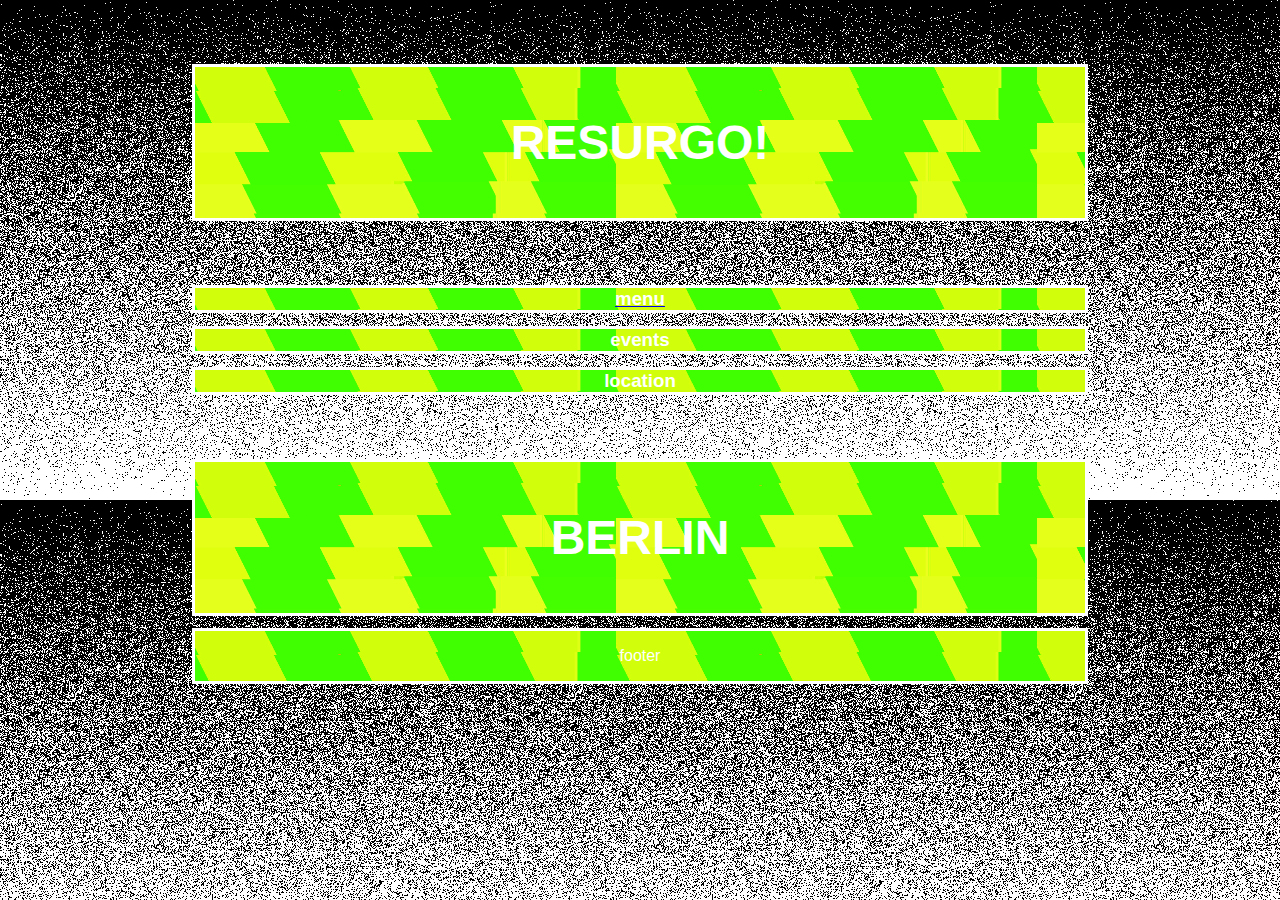
==== index.html @ 9f25444f "webpages" ====
<!DOCTYPE html>
<html>
 <head>
	<meta charset="utf-8">
	<title>Test File...</title>
  <body>

  <div class="container">

  <div class="header"></div>

  <div class="header_image">
  	<p>RESURGO!</p>
  </div>	

  <a href="menu.html"><div class="menu">
  	<h3>menu</h3>
  </div></a>

  <div class="events">
  	<h3>events</h3>
  </div>

  <div class="location">
  	<h3>location</h3>
  </div>

  <div class="footer_image">
  	<p>BERLIN</p>
  </div>

  <div class="footer">
  	<p>footer</p>
  </div>

  </div>


  

  <style>

  body {
  	background-image: url(static.gif);
  }

  html, body {
         	box-sizing: border-box;
         }
         * {
           box-sizing: inherit;
         }

         html, body, h1, h2, h3, h4, h5, h6 {
         	padding: 0;
         	margin: 0;
         }

  .container {
  	text-align: center;
  }

  .header_image {
  	width: 70%;
  	background-image: url(pattern3.png);
  	border: 3px solid white;
  	margin: 0 auto;
  	margin-top: 5%;
  	margin-bottom: 5%;
  	font-family: helvetica;
  	font-weight: bold;
  	color: white;
  	font-size: 300%;

  }

  .menu {
  	display: block;
  	font-family: helvetica;
  	color: white;
	width: 70%;
	box-sizing: border-box;
  	background-image: url(pattern3.png);
  	border: 3px solid white;
  	margin: 0 auto;
  	margin-bottom: 1%;
}

  .events {
  	display: block;
  	font-family: helvetica;
  	color: white;
  	width: 70%;
  	box-sizing: border-box;
  	background-image: url(pattern3.png);
  	border: 3px solid white;
  	margin: 0 auto;
  	margin-bottom: 1%;
  }

  .location {
  	display: block;
  	font-family: helvetica;
  	color: white;
  	width: 70%;
  	box-sizing: border-box;
  	background-image: url(pattern3.png);
  	border: 3px solid white;
  	margin: 0 auto;
 }

.footer_image {
	width: 70%;
  	background-image: url(pattern3.png);
  	border: 3px solid white;
  	color: white;
  	margin: 0 auto;
  	margin-top: 5%;
  	margin-bottom: 1%;
  	font-family: helvetica;
  	font-weight: bold;
  	font-size: 300%;
}

.footer {
	display: block;
  	font-family: helvetica;
  	color: white;
	width: 70%;
	box-sizing: border-box;
  	background-image: url(pattern3.png);
  	border: 3px solid white;
  	margin: 0 auto;
  	margin-bottom: 5%;

}


  </style>
  

  </head>
</html>
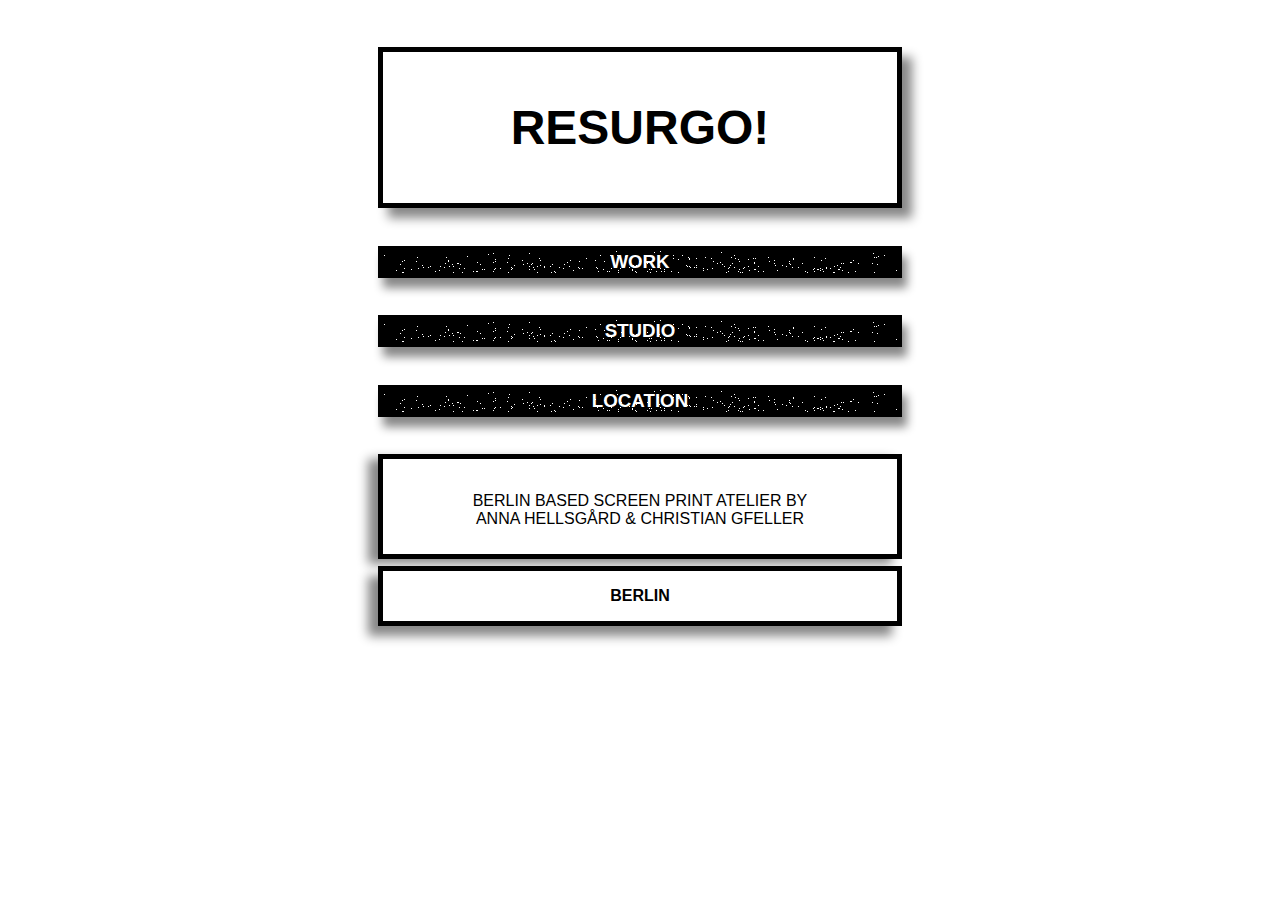
==== commit 3356cfc9: "progress" ====
--- a/index.html
+++ b/index.html
@@ -1,36 +1,40 @@
 <!DOCTYPE html>
 <html>
  <head>
+  <link rel="stylesheet" type="text/css" href="index.css">
 	<meta charset="utf-8">
 	<title>Test File...</title>
   <body>
 
   <div class="container">
 
-  <div class="header"></div>
-
-  <div class="header_image">
-  	<p>RESURGO!</p>
-  </div>	
-
-  <a href="menu.html"><div class="menu">
-  	<h3>menu</h3>
+   <a href="index.html"><div class="header_image">
+    <p>RESURGO!</p>
   </div></a>
 
-  <div class="events">
-  	<h3>events</h3>
+  <a href="work.html"><div class="work">
+  	<h3>WORK</h3>
+  </div></a>
+
+  <a href="studio.html"><div class="studio">
+    <h3>STUDIO</h3>
+  </div></a>
+
+  <a href="location.html"><div class="location">
+    <h3>LOCATION</h3>
+  </div></a>
+
+
+  <div class="content">
+    <h4></h4>
+    <div class="interior1">
+      <p>BERLIN BASED SCREEN PRINT ATELIER BY ANNA HELLSGÅRD & CHRISTIAN GFELLER</p>
+    </div>
   </div>
-
-  <div class="location">
-  	<h3>location</h3>
-  </div>
-
-  <div class="footer_image">
-  	<p>BERLIN</p>
-  </div>
+  
 
   <div class="footer">
-  	<p>footer</p>
+  	<p>BERLIN</p>
   </div>
 
   </div>
@@ -38,108 +42,5 @@
 
   
 
-  <style>
-
-  body {
-  	background-image: url(static.gif);
-  }
-
-  html, body {
-         	box-sizing: border-box;
-         }
-         * {
-           box-sizing: inherit;
-         }
-
-         html, body, h1, h2, h3, h4, h5, h6 {
-         	padding: 0;
-         	margin: 0;
-         }
-
-  .container {
-  	text-align: center;
-  }
-
-  .header_image {
-  	width: 70%;
-  	background-image: url(pattern3.png);
-  	border: 3px solid white;
-  	margin: 0 auto;
-  	margin-top: 5%;
-  	margin-bottom: 5%;
-  	font-family: helvetica;
-  	font-weight: bold;
-  	color: white;
-  	font-size: 300%;
-
-  }
-
-  .menu {
-  	display: block;
-  	font-family: helvetica;
-  	color: white;
-	width: 70%;
-	box-sizing: border-box;
-  	background-image: url(pattern3.png);
-  	border: 3px solid white;
-  	margin: 0 auto;
-  	margin-bottom: 1%;
-}
-
-  .events {
-  	display: block;
-  	font-family: helvetica;
-  	color: white;
-  	width: 70%;
-  	box-sizing: border-box;
-  	background-image: url(pattern3.png);
-  	border: 3px solid white;
-  	margin: 0 auto;
-  	margin-bottom: 1%;
-  }
-
-  .location {
-  	display: block;
-  	font-family: helvetica;
-  	color: white;
-  	width: 70%;
-  	box-sizing: border-box;
-  	background-image: url(pattern3.png);
-  	border: 3px solid white;
-  	margin: 0 auto;
- }
-
-.footer_image {
-	width: 70%;
-  	background-image: url(pattern3.png);
-  	border: 3px solid white;
-  	color: white;
-  	margin: 0 auto;
-  	margin-top: 5%;
-  	margin-bottom: 1%;
-  	font-family: helvetica;
-  	font-weight: bold;
-  	font-size: 300%;
-}
-
-.footer {
-	display: block;
-  	font-family: helvetica;
-  	color: white;
-	width: 70%;
-	box-sizing: border-box;
-  	background-image: url(pattern3.png);
-  	border: 3px solid white;
-  	margin: 0 auto;
-  	margin-bottom: 5%;
-
-}
-
-
-  </style>
-  
-
   </head>
-</html>
-
-
+</html>--- a/index.css
+++ b/index.css
@@ -0,0 +1,133 @@
+ html, body {
+         	box-sizing: border-box;
+         }
+         * {
+           box-sizing: inherit;
+         }
+
+         html, body, h1, h2, h3, h4, h5, h6 {
+         	padding: 0;
+         	margin: 0;
+         }
+
+
+
+        a {
+          text-decoration: none;
+
+        }
+
+  .container {
+  	text-align: center;
+    max-width: 900px;
+    min-width: 425px;
+    margin: auto;
+    width: 60%;
+    padding: 10px;
+  }
+
+  
+
+  
+  .work {
+  	display: block;
+  	font-family: helvetica;
+  	color: white;
+	  width: 70%;
+	  box-sizing: border-box;
+  	background-image: url(images/static.gif);
+  	border: 5px solid black;
+  	margin: 0 auto;
+  	margin-bottom: 1%;
+    margin-top: 5%;
+    box-shadow: 5px 10px 10px #888888;
+}
+
+.studio {
+    display: block;
+    font-family: helvetica;
+    color: white;
+    width: 70%;
+    box-sizing: border-box;
+    background-image: url(images/static.gif);
+    border: 5px solid black;
+    margin: 0 auto;
+    margin-bottom: 1%;
+    margin-top: 5%;
+    box-shadow: 5px 10px 10px #888888;
+}
+
+.location {
+    display: block;
+    font-family: helvetica;
+    color: white;
+    width: 70%;
+    box-sizing: border-box;
+    background-image: url(images/static.gif);
+    border: 5px solid black;
+    margin: 0 auto;
+    margin-bottom: 1%;
+    margin-top: 5%;
+    box-shadow: 5px 10px 10px #888888;
+}
+
+  .content {
+    display: block;
+    font-family: helvetica;
+    color: black;
+    width: 70%;
+    box-sizing: border-box;
+    background-color: white;
+    border: 5px solid black;
+    margin: 0 auto;
+    margin-bottom: 1%;
+    margin-top: 5%;
+    padding-top: 1%;
+    box-shadow: -10px 5px 10px #888888;
+
+  }
+
+  .interior1 {
+    display: block;
+    font-family: helvetica;
+    color: black;
+    width: 70%;
+    box-sizing: border-box;
+    background-color: white;
+    margin: 0 auto;
+    margin-bottom: 5%;
+    margin-top: 5%;
+    
+    
+
+  }
+  
+
+.footer {
+	display: block;
+  	font-family: helvetica;
+    font-weight: bold;
+  	color: black;
+	width: 70%;
+	box-sizing: border-box;
+  	background-color: white;
+  	border: 5px solid black;
+  	margin: 0 auto;
+  	margin-bottom: 5%;
+    box-shadow: -10px 10px 10px #888888;
+
+}
+
+.header_image {
+    width: 70%;
+    background-color: white;
+    border: 5px solid black;
+    margin: 0 auto;
+    margin-top: 5%;
+    margin-bottom: 5%;
+    font-family: helvetica;
+    text-decoration: none;
+    font-weight: bold;
+    color: black;
+    font-size: 300%;
+    box-shadow: 10px 10px 10px #888888;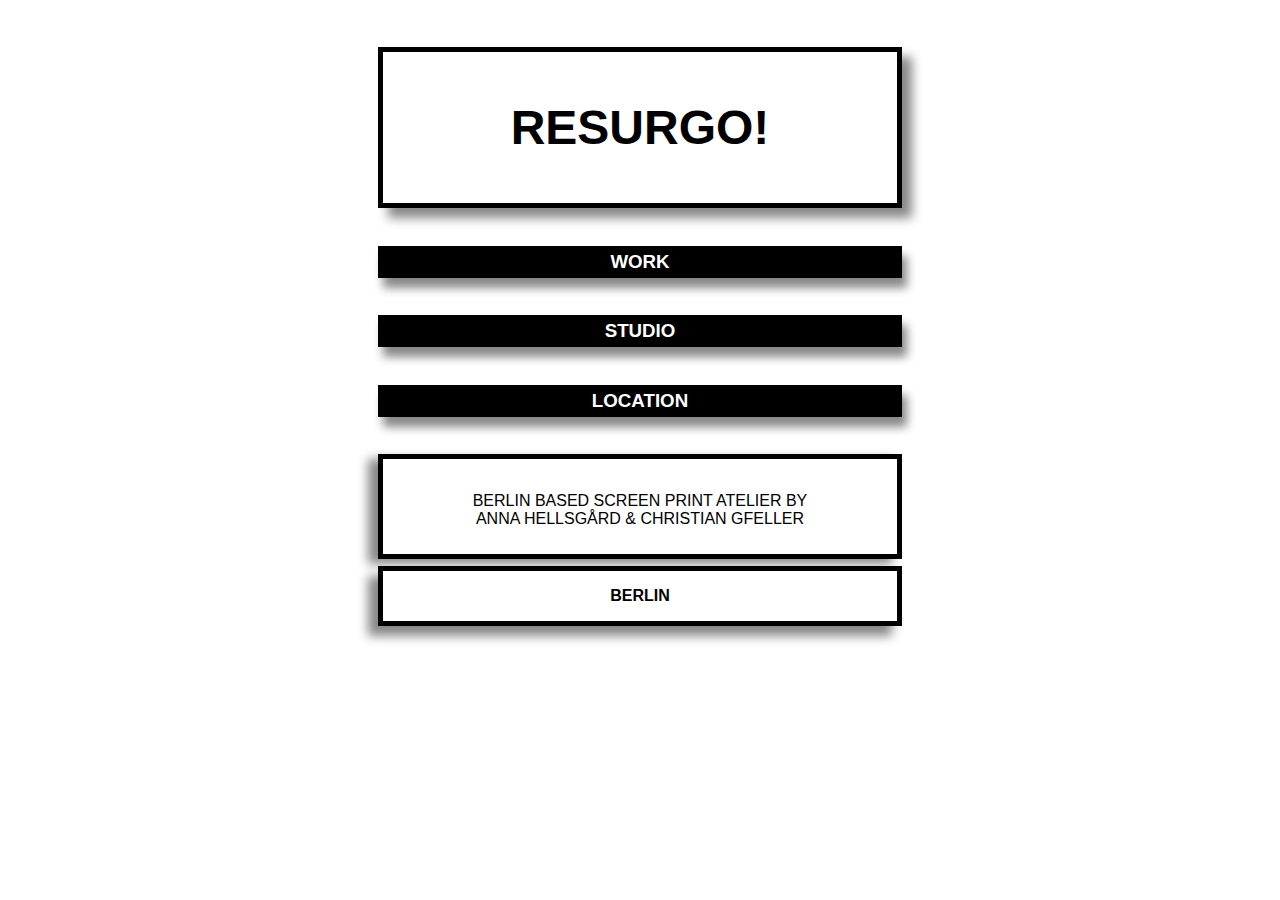
==== commit dc573857: "progress" ====
--- a/index.html
+++ b/index.html
@@ -12,7 +12,7 @@
     <p>RESURGO!</p>
   </div></a>
 
-  <a href="work.html"><div class="work">
+  <a href="work_test.html"><div class="work">
   	<h3>WORK</h3>
   </div></a>
 
--- a/index.css
+++ b/index.css
@@ -28,42 +28,57 @@
 
   
 
-  
+  .work:hover {
+    background-image: url(images/static.gif);
+    margin-bottom: 1%;
+    margin-top: 5%;
+    margin-left: 18%;
+  }
   .work {
   	display: block;
   	font-family: helvetica;
   	color: white;
 	  width: 70%;
 	  box-sizing: border-box;
-  	background-image: url(images/static.gif);
+  	background-color: black;
   	border: 5px solid black;
   	margin: 0 auto;
   	margin-bottom: 1%;
     margin-top: 5%;
     box-shadow: 5px 10px 10px #888888;
 }
-
+.studio:hover {
+    background-image: url(images/static.gif);
+    margin-bottom: 1%;
+    margin-top: 5%;
+    margin-left: 18%;
+}
 .studio {
     display: block;
     font-family: helvetica;
     color: white;
     width: 70%;
     box-sizing: border-box;
-    background-image: url(images/static.gif);
+    background-color: black;
     border: 5px solid black;
     margin: 0 auto;
     margin-bottom: 1%;
     margin-top: 5%;
     box-shadow: 5px 10px 10px #888888;
 }
-
+.location:hover {
+    background-image: url(images/static.gif);
+    margin-bottom: 1%;
+    margin-top: 5%;
+    margin-left: 18%;
+}
 .location {
     display: block;
     font-family: helvetica;
     color: white;
     width: 70%;
     box-sizing: border-box;
-    background-image: url(images/static.gif);
+    background-color: black;
     border: 5px solid black;
     margin: 0 auto;
     margin-bottom: 1%;
@@ -130,4 +145,6 @@
     font-weight: bold;
     color: black;
     font-size: 300%;
-    box-shadow: 10px 10px 10px #888888;+    box-shadow: 10px 10px 10px #888888;
+
+    @media screen and (min-width: 800px) 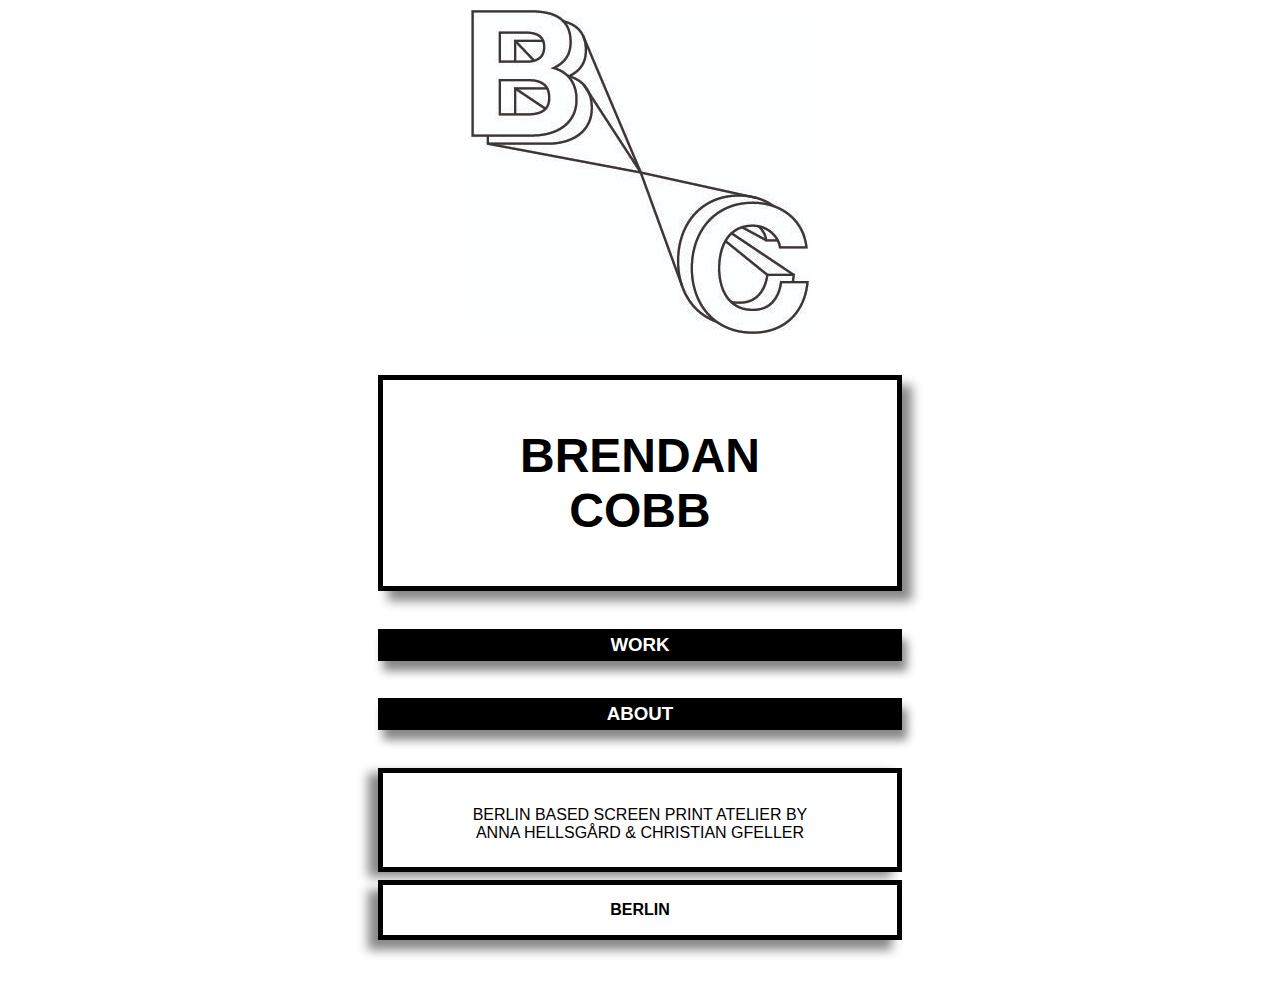
==== commit 724bac4c: "test" ====
--- a/index.html
+++ b/index.html
@@ -1,15 +1,16 @@
 <!DOCTYPE html>
 <html>
  <head>
+  <meta name="viewport" content="width=device-width, initial-scale=1">
   <link rel="stylesheet" type="text/css" href="index.css">
-	<meta charset="utf-8">
+	
 	<title>Test File...</title>
   <body>
 
   <div class="container">
-
+  <img src="images/cobbweb.jpg">
    <a href="index.html"><div class="header_image">
-    <p>RESURGO!</p>
+    <p>BRENDAN<br>COBB</p>
   </div></a>
 
   <a href="work_test.html"><div class="work">
@@ -17,12 +18,10 @@
   </div></a>
 
   <a href="studio.html"><div class="studio">
-    <h3>STUDIO</h3>
+    <h3>ABOUT</h3>
   </div></a>
 
-  <a href="location.html"><div class="location">
-    <h3>LOCATION</h3>
-  </div></a>
+  
 
 
   <div class="content">
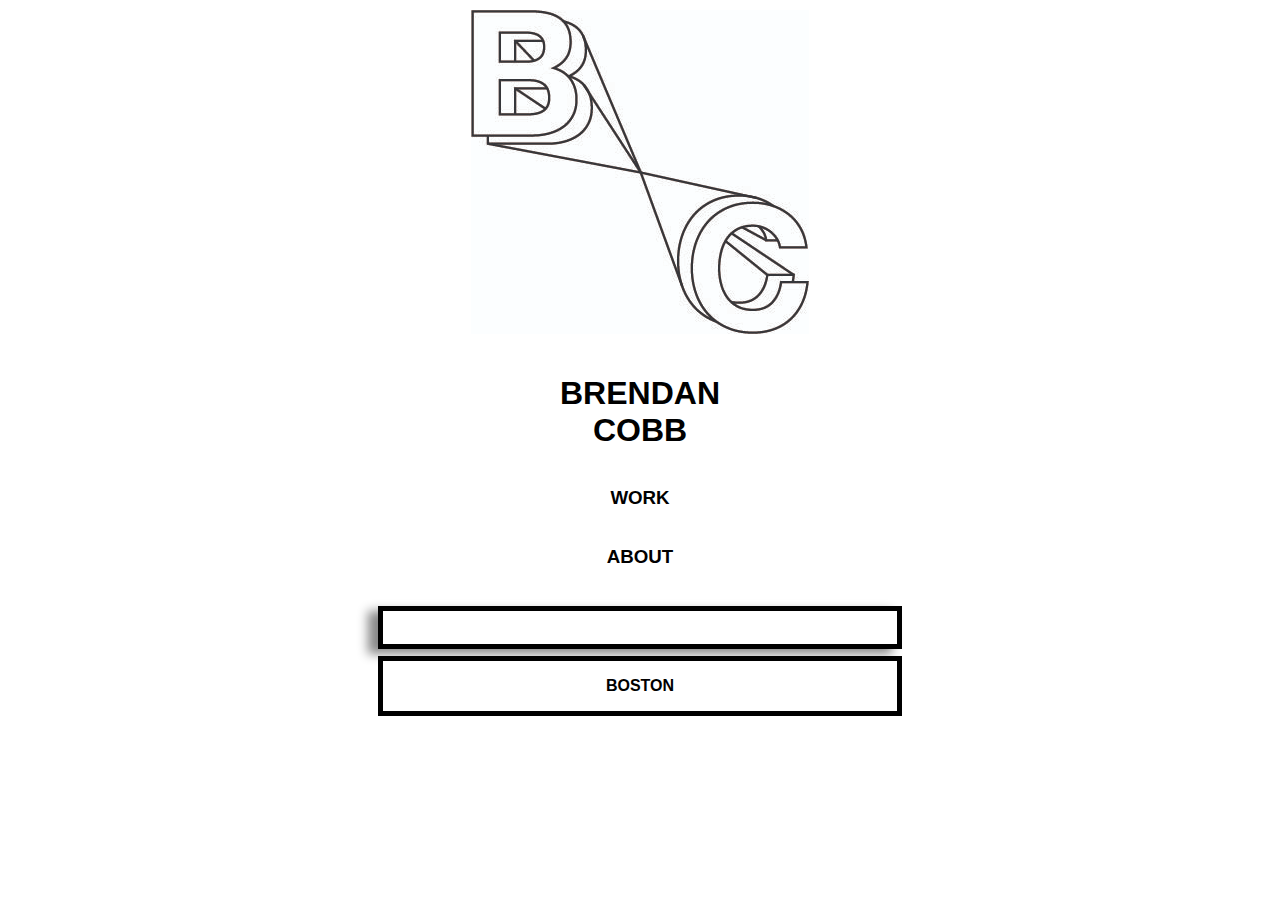
==== commit aa7c82a2: "test" ====
--- a/index.html
+++ b/index.html
@@ -27,13 +27,13 @@
   <div class="content">
     <h4></h4>
     <div class="interior1">
-      <p>BERLIN BASED SCREEN PRINT ATELIER BY ANNA HELLSGÅRD & CHRISTIAN GFELLER</p>
+      <p></p>
     </div>
   </div>
   
 
   <div class="footer">
-  	<p>BERLIN</p>
+  	<p>BOSTON</p>
   </div>
 
   </div>
--- a/index.css
+++ b/index.css
@@ -29,49 +29,46 @@
   
 
   .work:hover {
+    color: blue;
+  } 
+
+
+  .work {
+  	display: block;
+  	font-family: helvetica;
+  	color: black;
+	  width: 70%;
+	  box-sizing: border-box;
+  	
+  	margin: 0 auto;
+  	margin-bottom: 1%;
+    margin-top: 5%;
+    
+}
+.studio:hover {
+   color: blue;
+} 
+
+.studio {
+    display: block;
+    font-family: helvetica;
+    color: black;
+    width: 70%;
+    box-sizing: border-box;
+   
+    
+    margin: 0 auto;
+    margin-bottom: 1%;
+    margin-top: 5%;
+    
+}
+<!-- .location:hover {
     background-image: url(images/static.gif);
     margin-bottom: 1%;
     margin-top: 5%;
     margin-left: 18%;
-  }
-  .work {
-  	display: block;
-  	font-family: helvetica;
-  	color: white;
-	  width: 70%;
-	  box-sizing: border-box;
-  	background-color: black;
-  	border: 5px solid black;
-  	margin: 0 auto;
-  	margin-bottom: 1%;
-    margin-top: 5%;
-    box-shadow: 5px 10px 10px #888888;
-}
-.studio:hover {
-    background-image: url(images/static.gif);
-    margin-bottom: 1%;
-    margin-top: 5%;
-    margin-left: 18%;
-}
-.studio {
-    display: block;
-    font-family: helvetica;
-    color: white;
-    width: 70%;
-    box-sizing: border-box;
-    background-color: black;
-    border: 5px solid black;
-    margin: 0 auto;
-    margin-bottom: 1%;
-    margin-top: 5%;
-    box-shadow: 5px 10px 10px #888888;
-}
-.location:hover {
-    background-image: url(images/static.gif);
-    margin-bottom: 1%;
-    margin-top: 5%;
-    margin-left: 18%;
-}
+} -->
+
 .location {
     display: block;
     font-family: helvetica;
@@ -79,11 +76,11 @@
     width: 70%;
     box-sizing: border-box;
     background-color: black;
-    border: 5px solid black;
+   
     margin: 0 auto;
     margin-bottom: 1%;
     margin-top: 5%;
-    box-shadow: 5px 10px 10px #888888;
+    
 }
 
   .content {
@@ -122,21 +119,21 @@
 	display: block;
   	font-family: helvetica;
     font-weight: bold;
-  	color: black;
+  	
 	width: 70%;
 	box-sizing: border-box;
   	background-color: white;
   	border: 5px solid black;
   	margin: 0 auto;
   	margin-bottom: 5%;
-    box-shadow: -10px 10px 10px #888888;
+   
 
 }
 
 .header_image {
     width: 70%;
     background-color: white;
-    border: 5px solid black;
+  
     margin: 0 auto;
     margin-top: 5%;
     margin-bottom: 5%;
@@ -144,7 +141,7 @@
     text-decoration: none;
     font-weight: bold;
     color: black;
-    font-size: 300%;
-    box-shadow: 10px 10px 10px #888888;
+    font-size: 200%;
+   
 
     @media screen and (min-width: 800px) 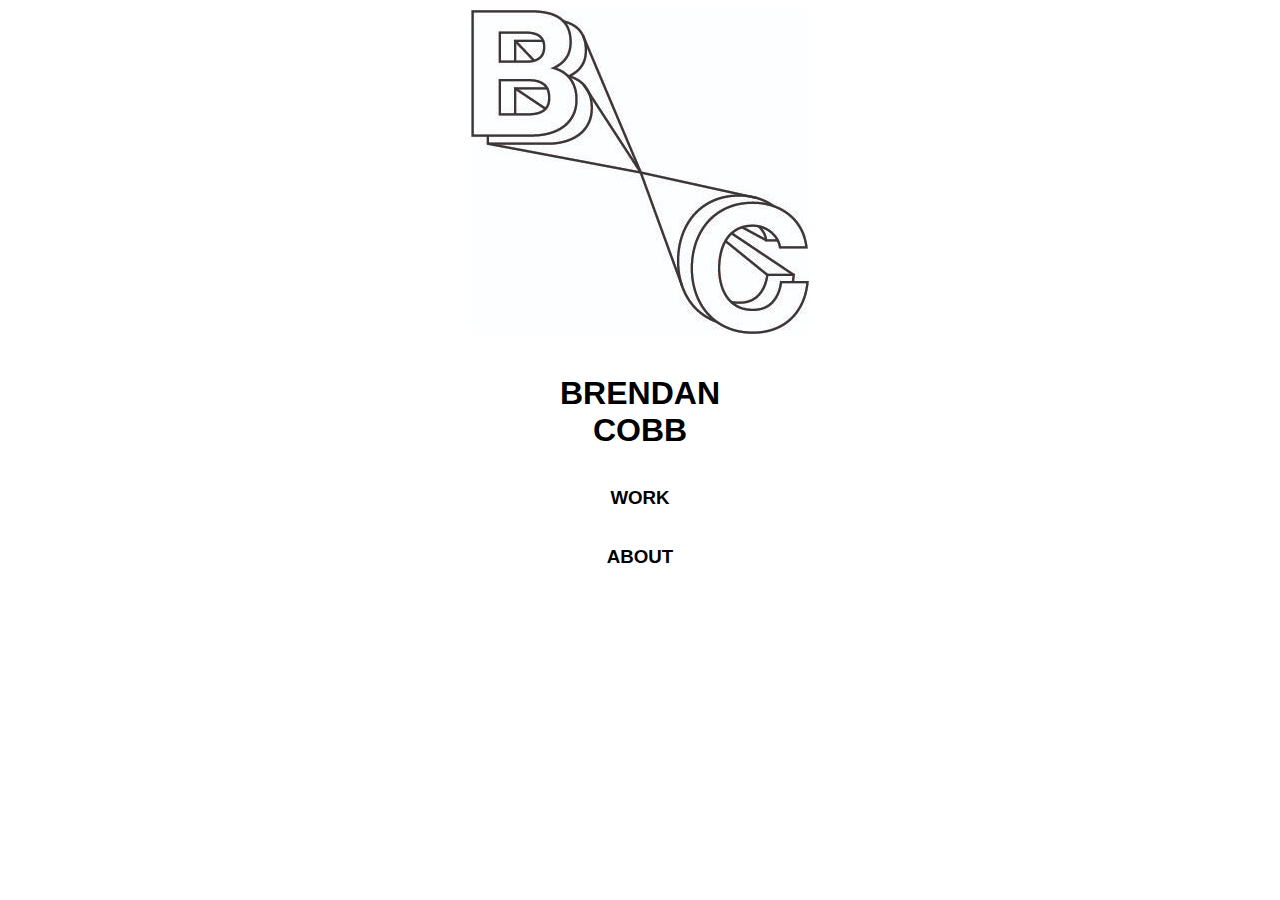
==== commit b09e696c: "test" ====
--- a/index.html
+++ b/index.html
@@ -33,7 +33,7 @@
   
 
   <div class="footer">
-  	<p>BOSTON</p>
+  	<p></p>
   </div>
 
   </div>
--- a/index.css
+++ b/index.css
@@ -24,6 +24,7 @@
     margin: auto;
     width: 60%;
     padding: 10px;
+    padding-top: 10px;
   }
 
   
@@ -90,12 +91,12 @@
     width: 70%;
     box-sizing: border-box;
     background-color: white;
-    border: 5px solid black;
+    
     margin: 0 auto;
     margin-bottom: 1%;
     margin-top: 5%;
     padding-top: 1%;
-    box-shadow: -10px 5px 10px #888888;
+   
 
   }
 
@@ -123,7 +124,7 @@
 	width: 70%;
 	box-sizing: border-box;
   	background-color: white;
-  	border: 5px solid black;
+  	
   	margin: 0 auto;
   	margin-bottom: 5%;
    
